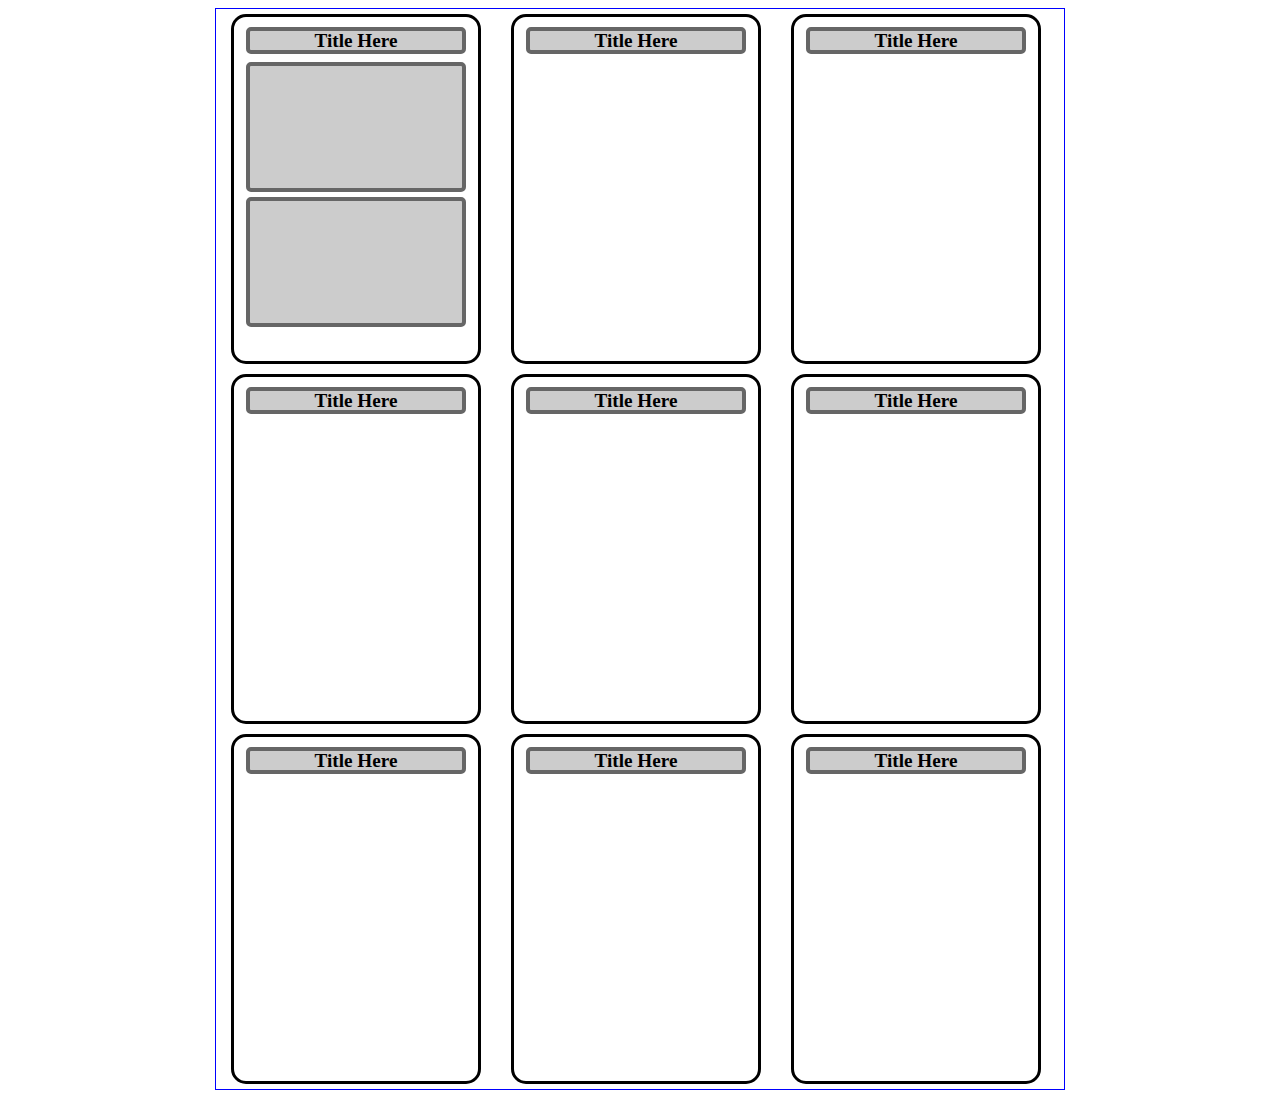
==== index.html @ 1533bed4 "index" ====
<!DOCTYPE html>
<html>

<head>
<meta charset="utf-8">
<title>Space Race Cards</title>


<style type="text/css">
	html {
	  box-sizing: border-box;
	}

	*, *:before, *:after {
	  box-sizing: inherit;
	}

	#mainContainer {
		width: 850px;
		margin-left: auto;
		margin-right: auto;
		border: 1px solid blue;
		height: 100%;
	}

	.clearfix {
		clear: both;
	}

	.card {
		width: 250px;
		height: 350px;
		margin: 5px 15px;
		border: 3px solid black;
		border-radius: 15px;
		float: left;
		position: relative;
	}

	.card div {
		border: 4px solid #666;
		border-radius: 5px;
		background-color: #CCC;
		position: absolute;
	}

	.card_title {
		width: 90%;
		max-height: 30px;
		top: 10px;
		left: 5%;
	}

	.card_title h2 {
		text-align: center;
		font-size: 1.2em;
		line-height: 1em;
		margin: 0;
		padding: 0;
	}

	.card_img {
		top: 45px;
		left: 5%;
		width: 90%;
		height: 130px;
	}

	.card_desc {
		top: 180px;
		left: 5%;
		width: 90%;
		height: 130px;
	}

</style>
</head>

<body>

<div id="mainContainer">

<section class="card">
	<div class="card_title">
		<h2>Title Here</h2>
	</div>
	<div class="card_img"></div>
	<div class="card_desc"></div>
</section>

<section class="card">
	<div class="card_title">
		<h2>Title Here</h2>
	</div>
</section>

<section class="card">
	<div class="card_title">
		<h2>Title Here</h2>
	</div>
</section>

<section class="card">
	<div class="card_title">
		<h2>Title Here</h2>
	</div>
</section>

<section class="card">
	<div class="card_title">
		<h2>Title Here</h2>
	</div>
</section>

<section class="card">
	<div class="card_title">
		<h2>Title Here</h2>
	</div>
</section>

<section class="card">
	<div class="card_title">
		<h2>Title Here</h2>
	</div>
</section>

<section class="card">
	<div class="card_title">
		<h2>Title Here</h2>
	</div>
</section>

<section class="card">
	<div class="card_title">
		<h2>Title Here</h2>
	</div>
</section>

<section class="clearfix"></section>

</div>	


</body>
</html>
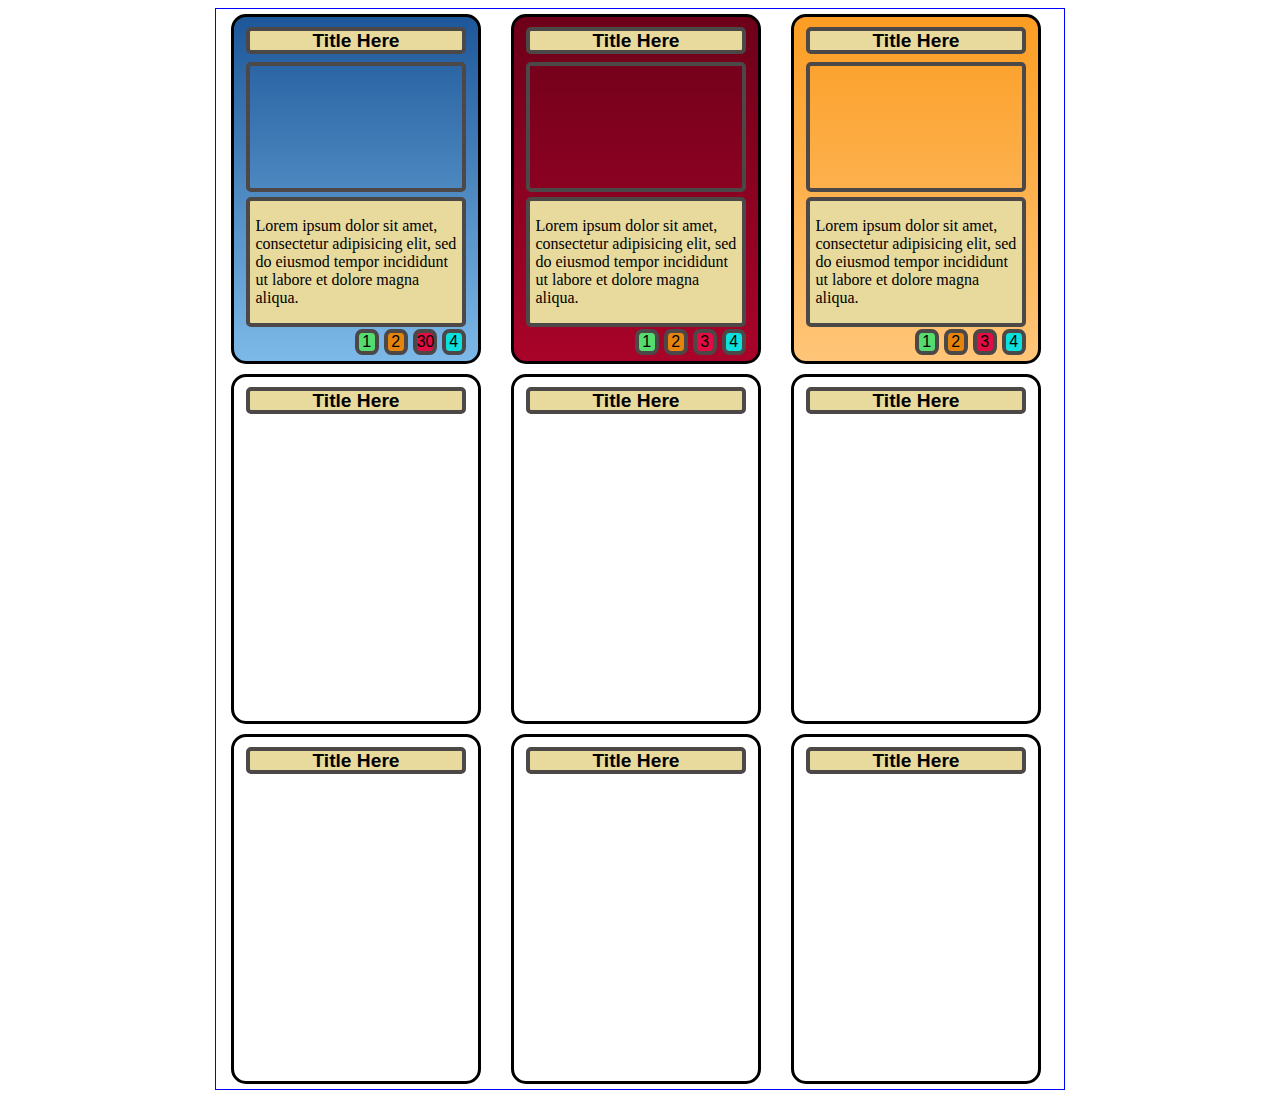
==== commit 56a8a953: "updating files" ====
--- a/index.html
+++ b/index.html
@@ -5,99 +5,72 @@
 <meta charset="utf-8">
 <title>Space Race Cards</title>
 
+<link rel="stylesheet" type="text/css" href="css/spaceracecards.css">
 
-<style type="text/css">
-	html {
-	  box-sizing: border-box;
-	}
-
-	*, *:before, *:after {
-	  box-sizing: inherit;
-	}
-
-	#mainContainer {
-		width: 850px;
-		margin-left: auto;
-		margin-right: auto;
-		border: 1px solid blue;
-		height: 100%;
-	}
-
-	.clearfix {
-		clear: both;
-	}
-
-	.card {
-		width: 250px;
-		height: 350px;
-		margin: 5px 15px;
-		border: 3px solid black;
-		border-radius: 15px;
-		float: left;
-		position: relative;
-	}
-
-	.card div {
-		border: 4px solid #666;
-		border-radius: 5px;
-		background-color: #CCC;
-		position: absolute;
-	}
-
-	.card_title {
-		width: 90%;
-		max-height: 30px;
-		top: 10px;
-		left: 5%;
-	}
-
-	.card_title h2 {
-		text-align: center;
-		font-size: 1.2em;
-		line-height: 1em;
-		margin: 0;
-		padding: 0;
-	}
-
-	.card_img {
-		top: 45px;
-		left: 5%;
-		width: 90%;
-		height: 130px;
-	}
-
-	.card_desc {
-		top: 180px;
-		left: 5%;
-		width: 90%;
-		height: 130px;
-	}
-
-</style>
 </head>
 
 <body>
 
 <div id="mainContainer">
 
-<section class="card">
+<section class="card" data-type="team_deck">
 	<div class="card_title">
 		<h2>Title Here</h2>
 	</div>
 	<div class="card_img"></div>
-	<div class="card_desc"></div>
+	<div class="card_desc">
+		<p>Lorem ipsum dolor sit amet, consectetur adipisicing elit, sed do eiusmod	tempor incididunt ut labore et dolore magna aliqua.</p>
+	</div>
+	<div class="card_stat_block">
+		<ul>
+			<li data-stat="speed">1</li>
+			<li data-stat="maneuver">2</li>
+			<li data-stat="body">30</li>
+			<li data-stat="shield">4</li>
+		</ul>
+		<div class="clearfix"></div>
+	</div>
+	<div class="card_back"></div>
 </section>
 
-<section class="card">
+<section class="card" data-type="action_deck">
 	<div class="card_title">
 		<h2>Title Here</h2>
 	</div>
+	<div class="card_img"></div>
+	<div class="card_desc">
+		<p>Lorem ipsum dolor sit amet, consectetur adipisicing elit, sed do eiusmod	tempor incididunt ut labore et dolore magna aliqua.</p>
+	</div>
+	<div class="card_stat_block">
+		<ul>
+			<li data-stat="speed">1</li>
+			<li data-stat="maneuver">2</li>
+			<li data-stat="body">3</li>
+			<li data-stat="shield">4</li>
+		</ul>
+		<div class="clearfix"></div>
+	</div>
+	<div class="card_back"></div>
 </section>
 
-<section class="card">
+<section class="card" data-type="track_deck">
 	<div class="card_title">
 		<h2>Title Here</h2>
 	</div>
+	<div class="card_img"></div>
+	<div class="card_desc">
+		<p>Lorem ipsum dolor sit amet, consectetur adipisicing elit, sed do eiusmod	tempor incididunt ut labore et dolore magna aliqua.</p>
+	</div>
+	<div class="card_stat_block">
+		<ul>
+			<li data-stat="speed">1</li>
+			<li data-stat="maneuver">2</li>
+			<li data-stat="body">3</li>
+			<li data-stat="shield">4</li>
+		</ul>
+		<div class="clearfix"></div>
+	</div>
+	<div class="card_back"></div>
 </section>
 
 <section class="card">
--- a/css/spaceracecards.css
+++ b/css/spaceracecards.css
@@ -0,0 +1,197 @@
+html {
+  box-sizing: border-box;
+}
+
+*, *:before, *:after {
+  box-sizing: inherit;
+}
+
+body {
+	font-family: Helvetica, Arial, sans-serif;
+}
+
+p {
+	font-family: Georgia;
+}
+
+#mainContainer {
+	width: 850px;
+	margin-left: auto;
+	margin-right: auto;
+	border: 1px solid blue;
+	height: 100%;
+}
+
+.clearfix, .card .clearfix {
+	clear: both;
+	border: 0;
+	border-radius: 0px;
+	background-color: transparent;
+}
+
+.card {
+	width: 250px;
+	height: 350px;
+	margin: 5px 15px;
+	border: 3px solid black;
+	border-radius: 15px;
+	float: left;
+	position: relative;
+}
+
+.card p {
+	width: 95%;
+	margin-left: auto;
+	margin-right: auto;
+}
+
+.card div {
+	border: 4px solid #4C4848;
+	border-radius: 5px;
+	background-color: #E8D99D;
+	position: absolute;
+}
+
+.card h3 {
+	text-align: center;
+	margin: 5px auto 0px auto;
+}
+
+.card .card_title {
+	width: 90%;
+	max-height: 30px;
+	top: 10px;
+	left: 5%;
+}
+
+.card .card_title h2 {
+	text-align: center;
+	font-size: 1.2em;
+	line-height: 1em;
+	margin: 0;
+	padding: 0;
+}
+
+.card .card_img {
+	top: 45px;
+	left: 5%;
+	width: 90%;
+	height: 130px;
+	background: url('http://placehold.it/220x130') center;
+}
+
+.card .card_desc {
+	top: 180px;
+	left: 5%;
+	width: 90%;
+	height: 130px;
+}
+
+.card .card_stat_block {
+	width: 90%;
+	top: 310px;
+	left: 8%;
+	/*border: 1px solid blue;*/
+	border: 0;
+	border-radius: 0;
+	background-color: transparent;
+	/*font-family: Helvetica;*/
+}
+
+.card_stat_block ul {
+	list-style: none;
+	margin: 0;
+	padding: 0;
+	padding-left: 45%;
+}
+
+.card_stat_block li {
+	display: inline-block;
+	float: left;
+	width: 20%;
+	margin: 2% 2% 2% 2%;
+	background-color: red;
+	border: 4px solid #4C4848;
+	border-radius: 30%;
+	text-align: center;
+}
+
+.card_stat_block li[data-stat='speed'] {
+	background-color: #55DB6E;
+}
+
+.card_stat_block li[data-stat='maneuver'] {
+	background-color: #E5840D;
+}
+
+.card_stat_block li[data-stat='body'] {
+	background-color: #E20D42;
+}
+
+.card_stat_block li[data-stat='shield'] {
+	background-color: #0DE0DC;
+}
+
+.card_stat_block li.hidden {
+	background-color: transparent;
+	border: 4px solid transparent;
+	color: transparent;
+}
+
+
+
+.card .card_back {
+	display: none;
+	top: 0;
+	left: 0;
+	width: 110%;
+	height: 110%;
+	z-index: 5;
+	border: 0;
+	overflow: hidden;
+}
+
+/* TEAM DECK */
+.card[data-type='team_deck'] {
+	/*background-color: #6EAEEA;*/
+	/* Permalink - use to edit and share this gradient: http://colorzilla.com/gradient-editor/#1e5799+0,7db9e8+100,207cca+100 */
+	background: #1e5799; /* Old browsers */
+	background: -moz-linear-gradient(top,  #1e5799 0%, #7db9e8 100%, #207cca 100%); /* FF3.6+ */
+	background: -webkit-gradient(linear, left top, left bottom, color-stop(0%,#1e5799), color-stop(100%,#7db9e8), color-stop(100%,#207cca)); /* Chrome,Safari4+ */
+	background: -webkit-linear-gradient(top,  #1e5799 0%,#7db9e8 100%,#207cca 100%); /* Chrome10+,Safari5.1+ */
+	background: -o-linear-gradient(top,  #1e5799 0%,#7db9e8 100%,#207cca 100%); /* Opera 11.10+ */
+	background: -ms-linear-gradient(top,  #1e5799 0%,#7db9e8 100%,#207cca 100%); /* IE10+ */
+	background: linear-gradient(to bottom,  #1e5799 0%,#7db9e8 100%,#207cca 100%); /* W3C */
+	filter: progid:DXImageTransform.Microsoft.gradient( startColorstr='#1e5799', endColorstr='#207cca',GradientType=0 ); /* IE6-9 */
+}
+
+.card[data-type='team_deck'] .card_back {
+	background-color: #6EAEEA;
+}
+
+.card[data-type='action_deck'] {
+	/* Permalink - use to edit and share this gradient: http://colorzilla.com/gradient-editor/#6d0019+0,a90329+100 */
+	background: #6d0019; /* Old browsers */
+	background: -moz-linear-gradient(top,  #6d0019 0%, #a90329 100%); /* FF3.6+ */
+	background: -webkit-gradient(linear, left top, left bottom, color-stop(0%,#6d0019), color-stop(100%,#a90329)); /* Chrome,Safari4+ */
+	background: -webkit-linear-gradient(top,  #6d0019 0%,#a90329 100%); /* Chrome10+,Safari5.1+ */
+	background: -o-linear-gradient(top,  #6d0019 0%,#a90329 100%); /* Opera 11.10+ */
+	background: -ms-linear-gradient(top,  #6d0019 0%,#a90329 100%); /* IE10+ */
+	background: linear-gradient(to bottom,  #6d0019 0%,#a90329 100%); /* W3C */
+	filter: progid:DXImageTransform.Microsoft.gradient( startColorstr='#6d0019', endColorstr='#a90329',GradientType=0 ); /* IE6-9 */
+}
+
+.card[data-type='track_deck'] {
+	/* Permalink - use to edit and share this gradient: http://colorzilla.com/gradient-editor/#fb9d23+0,ffc578+100 */
+	background: #fb9d23; /* Old browsers */
+	background: -moz-linear-gradient(top,  #fb9d23 0%, #ffc578 100%); /* FF3.6+ */
+	background: -webkit-gradient(linear, left top, left bottom, color-stop(0%,#fb9d23), color-stop(100%,#ffc578)); /* Chrome,Safari4+ */
+	background: -webkit-linear-gradient(top,  #fb9d23 0%,#ffc578 100%); /* Chrome10+,Safari5.1+ */
+	background: -o-linear-gradient(top,  #fb9d23 0%,#ffc578 100%); /* Opera 11.10+ */
+	background: -ms-linear-gradient(top,  #fb9d23 0%,#ffc578 100%); /* IE10+ */
+	background: linear-gradient(to bottom,  #fb9d23 0%,#ffc578 100%); /* W3C */
+	filter: progid:DXImageTransform.Microsoft.gradient( startColorstr='#fb9d23', endColorstr='#ffc578',GradientType=0 ); /* IE6-9 */
+}	
+
+
+
